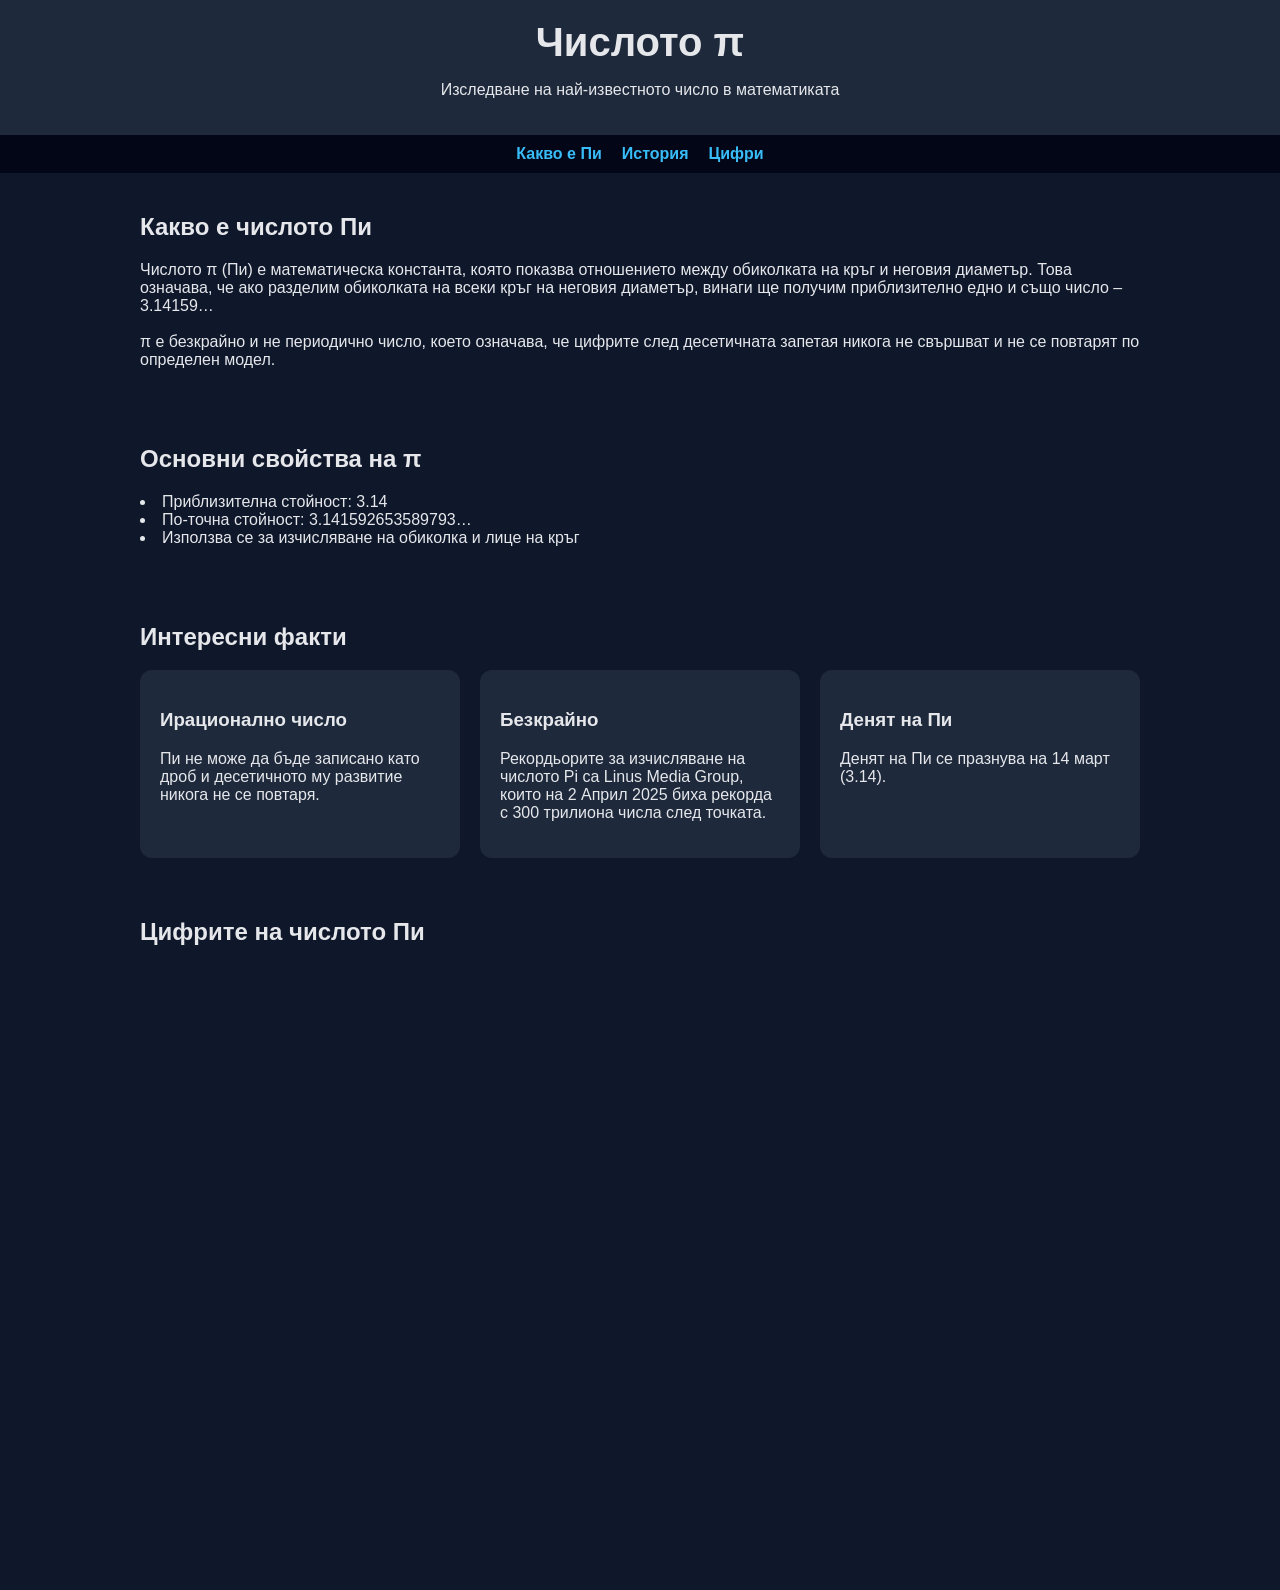
==== index.html @ 350ca781 "TheDigitPi" ====
<!DOCTYPE html>
<html lang="bg">
<head>
  <meta charset="UTF-8" />
  <meta name="viewport" content="width=device-width, initial-scale=1.0" />
  <link rel="stylesheet" href="styles.css">
  <title>Какво е числото π (Пи)?</title>
</head>
<body>

<header>
  <h1>Числото π</h1>
  <p>Изследване на най‑известното число в математиката</p>
</header>

<nav>
  <a href="index.html">Какво е Пи</a>
  <a href="istoria.html">История</a>
  <a href="cifri.html">Цифри</a>
</nav>

<section id="about" class="container">
  <h2>Какво е числото Пи</h2>
  <p>
    Числото π (Пи) е математическа константа, която показва отношението между обиколката на кръг и неговия диаметър. Това означава, че ако разделим обиколката на всеки кръг на неговия диаметър, винаги ще получим приблизително едно и също число – 3.14159… <br> <br> π е безкрайно и не периодично число, което означава, че цифрите след десетичната запетая никога не свършват и не се повтарят по определен модел.
  </p>
</section>

<section id="history" class="container">
  <h2>Основни свойства на π</h2>
  <p>
<li> Приблизителна стойност: 3.14
<li> По-точна стойност: 3.141592653589793…
<li> Използва се за изчисляване на обиколка и лице на кръг
  </p>
</section>

<section id="facts" class="container">
  <h2>Интересни факти</h2>
  <div class="card-grid">
    <div class="card">
      <h3>Ирационално число</h3>
      <p>Пи не може да бъде записано като дроб и десетичното му развитие никога не се повтаря.</p>
    </div>

    <div class="card">
      <h3>Безкрайно</h3>
      <p>Рекордьорите за изчисляване на числото Pi са Linus Media Group, които на 2 Април 2025 биха рекорда с 300 трилиона числа след точката. </p>
    </div>

    <div class="card">
      <h3>Денят на Пи</h3>
      <p>Денят на Пи се празнува на 14 март (3.14).</p>
    </div>
  </div>
</section>

<section id="digits" class="container">
  <h2>Цифрите на числото Пи</h2>
<iframe src="https://trinket.io/embed/python/02ac8a4eb962?outputOnly=true&runOption=run&start=result" width="100%" height="600" frameborder="0" marginwidth="0" marginheight="0" allowfullscreen></iframe>
</section>

</body>
</html>
---- styles.css ----
body {font-family: Arial, sans-serif; margin:0; background:#0f172a; color:#e5e7eb;}
   header {background:#1e293b; padding:20px; text-align:center;}
   header h1 {margin:0; font-size:2.5rem;}
   nav {display:flex; justify-content:center; gap:20px; padding:10px; background:#020617;}
   nav a {color:#38bdf8; text-decoration:none; font-weight:bold;}
   nav a:hover {text-decoration:underline;}
   .hero {text-align:center; padding:60px 20px;}
   .hero h2 {font-size:2rem;}
   .container {max-width:1000px; margin:auto; padding:20px;}
   .card-grid {display:grid; grid-template-columns:repeat(auto-fit,minmax(250px,1fr)); gap:20px;}
   .card {background:#1e293b; padding:20px; border-radius:12px;}
   footer {text-align:center; padding:20px; background:#020617; margin-top:40px;}
   code {background:#020617; padding:3px 6px; border-radius:6px;}
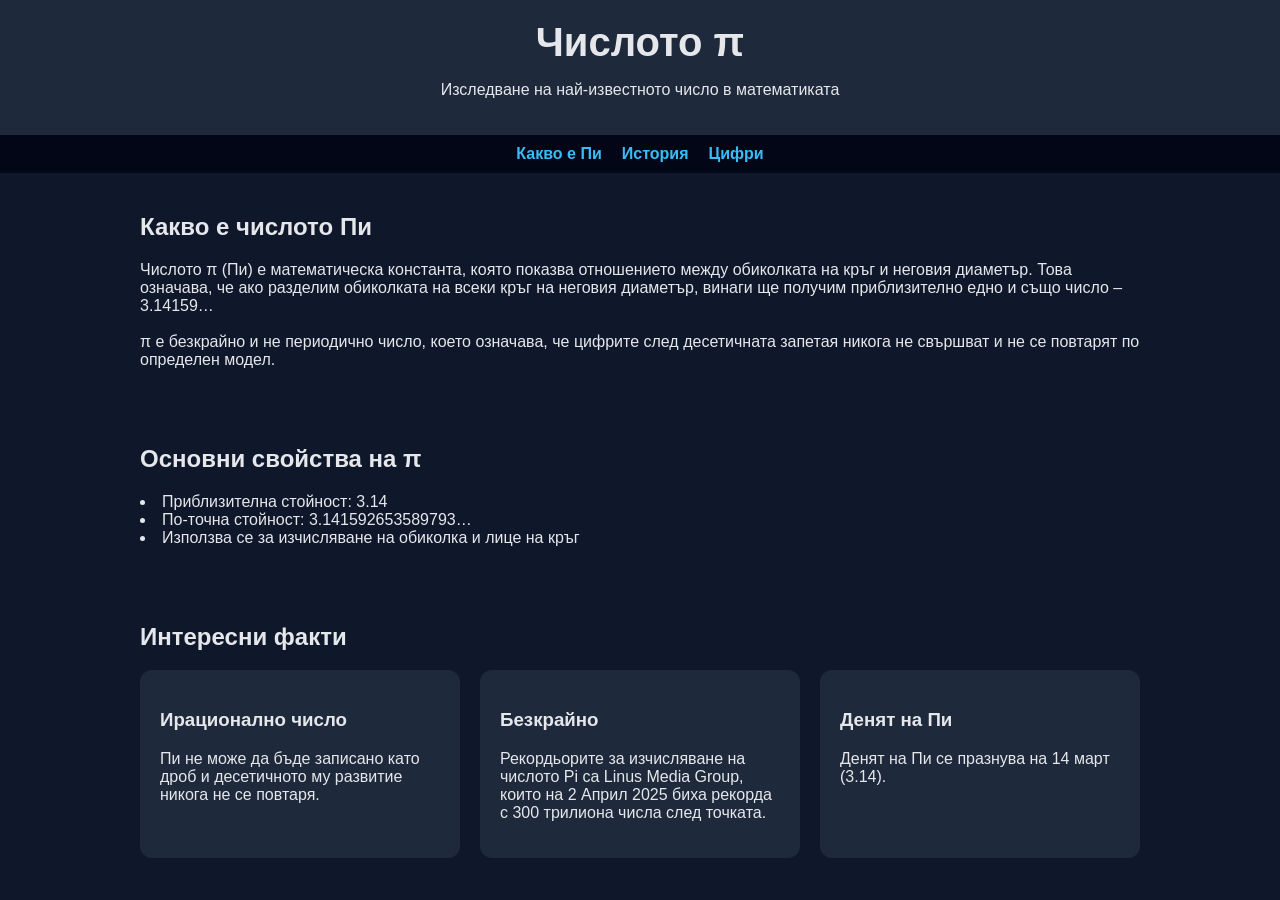
==== commit 2acbef15: "Update index.html" ====
--- a/index.html
+++ b/index.html
@@ -55,10 +55,10 @@
   </div>
 </section>
 
-<section id="digits" class="container">
+<!-- <section id="digits" class="container">
   <h2>Цифрите на числото Пи</h2>
 <iframe src="https://trinket.io/embed/python/02ac8a4eb962?outputOnly=true&runOption=run&start=result" width="100%" height="600" frameborder="0" marginwidth="0" marginheight="0" allowfullscreen></iframe>
-</section>
+</section> -->
 
 </body>
 </html>
